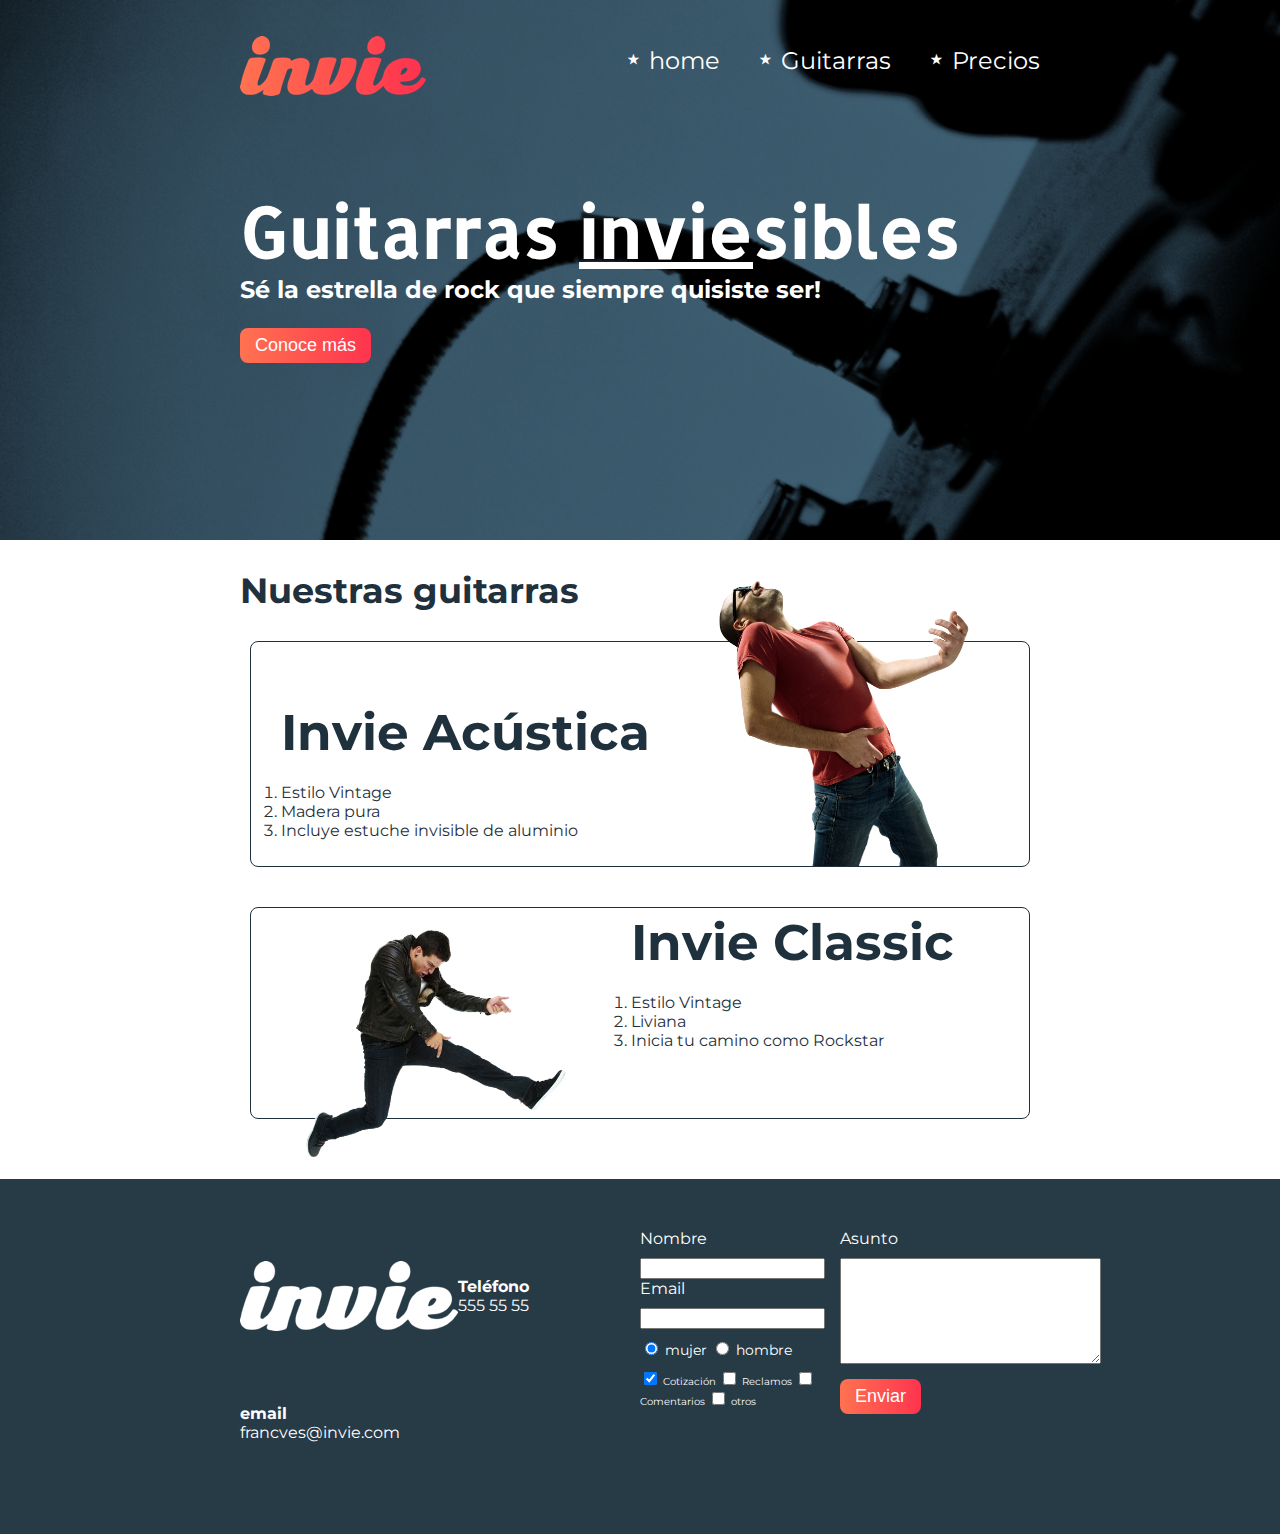
==== index.html @ d9f2fb60 "Archivos Base" ====
<!DOCTYPE html>
<html>
<head>
	<title>Invie - tus mejores guitarras!!</title>
	<meta charset="utf-8"/>
	<link href="https://fonts.googleapis.com/css?family=Allerta|Montserrat" rel="stylesheet">
	<link rel="stylesheet" type="text/css" href="css/invie.css">
</head>
<body>
	<section id="portada" class="portada background"> <!-- portada -->
	<header id="header" class="header contenedor"> <!-- cabecera -->
		<figure class="logotipo"> <!-- logotipo -->
			<img src="images/invie.png" width="186" height="60" alt="Invie logotipo">
		</figure>
		<nav class="menu"> <!-- menu -->
			<ul>
				<li>
					<a href="index.html">
						home
					</a>
				</li>
				<li>
					<a href="index.html#guitarras">
						Guitarras
					</a>
				</li>
				<li>
					<a href="precios.html">
						Precios
					</a>
				</li>
			</ul>
		</nav>
	</header>
	<div class="contenedor">
		<h1 class="titulo">Guitarras <span>invie</span>sibles</h1><!-- titulo -->
		<h3 class="title-a">Sé la estrella de rock que siempre quisiste ser!</h3><!-- descripcion -->
		<a href="#guitarras"><button>Conoce más</button></a><!-- boton -->
	</div>
	</section>
	<section id="guitarras" class="guitarras contenedor"> <!-- guitarras -->
		<h2>Nuestras guitarras</h2><!-- titulo -->
		<article  class="guitarra"><!-- guitar1 -->
			<img  class="derecha" src="images/invie-acustica.png" width="350" height="" alt="Guitarra Invie Acustica">
			<div class="contenedor-guitarra-a">
			<h3 class="title-b">Invie Acústica</h3>
			<ol>
				<li>Estilo Vintage</li>
				<li>Madera pura</li>
				<li>Incluye estuche invisible de aluminio</li>
			</ol>
			</div>
		</article>
		<article  class="guitarra b"><!-- guitar2 -->
			<img class="izquierda" src="images/invie-classic.png" width="350" height="" alt="Guitarra Invie Classic">
			<div class="contenedor-guitarra-b">
			<h3 class="title-b">Invie Classic</h3>
			<ol>
				<li>Estilo Vintage</li>
				<li>Liviana</li>
				<li>Inicia tu camino como Rockstar</li>
			</ol>
			</div>
		</article>
	</section>
	<footer class="footer">
	<div class="contenedor">
		<div class="contacto">
			<img src="images/invie-white.png" alt="logotipo blanco">
			<a href="tel:+5555555"><strong>Teléfono</strong> <span>555 55 55</span></a>
			<a href="mailto:francves1711@gmail.com"><strong>email</strong> <span>francves@invie.com</span></a>
		</div>
		<form class="formulario">
			<div class="col1">
			<label for="nombre">Nombre</label>
			<input type="text" required id="nombre" name="nombre" />
			<label for="email">Email</label>
			<input type="email" required id="nombre" name="email" />
			<div class="sexo">
			<label for="mujer">
				<input type="radio" checked id="mujer" name="sexo" value="mujer"> mujer
			</label>
			<label for="hombre">
				<input type="radio" id="hombre" name="sexo" value="hombre"> hombre
			</label>
			</div>
			<div class="intereses">
				<label for="cotizacion" name="cotizacion" value="cotizacion">
					<input type="checkbox" checked id="cotizacion"> Cotización
				</label>
				<label for="reclamos" name="reclamos">
					<input type="checkbox" id="reclamos" value="reclamos"> Reclamos
				</label>
				<label for="comentarios" name="comentarios">
					<input type="checkbox" id="comentarios" value="comentarios"> Comentarios
				</label>
				<label for="otros" name="otros">
					<input type="checkbox" id="otros" value="otros"> otros
				</label>
			</div>
			</div>
			<div class="col2">
				<label for="asunto">Asunto</label>
					<textarea name="asunto" id="asunto" cols="30 rows="7" "></textarea>
				<input type="submit" value="Enviar" class="button">
			</div>
		</form>
	</div>
	</footer>
</body>
</html>
---- css/invie.css ----
*{
	/*width: ;*/
	/*height:;*/
}

body{
	font-family: 'Montserrat', sans-serif;
	margin: 0;
}

.contenedor{
	width: 800px;
	margin: auto;
	position: relative;
}

.background{
	background-image: url('../images/background.png');
	background-size: cover;
}

textarea{
	height: 100px;
}

input, textarea{
	outline: 0;
}

input:focus, textarea:focus{
	background-color: lightgray;
}

.titulo{
	font-size: 70px;
	font-family: 'Allerta', sans-serif;
	margin-bottom: 0px;
	margin-top: 70px;
}
.title-a{
	font-size: 24px;
	margin-top: 0;
}

.title-b{
	font-size: 50px;
	margin-bottom: 20px;
}

.guitarras h2{
	font-size: 35px;
}

.portada{
	color: white;
	padding: 20px;
	height: 500px;
}

.guitarras{
	color: #1F313C;
	margin-bottom: 60px;
}

.menu{
	font-size: 24px;
	display: inline-block;
	position: absolute;
	right: 0;
}

.menu li{
	display: inline-block;
	margin-left: 30px;
}

.logotipo{
	display: inline-block;
	margin-left: 0;
}

.portada button, .button{
	margin-bottom: 70px;
	border-radius: 8px;
	background-color: #fd324e;
	color: white;
	border: none;
	padding: 7px 15px;
	cursor: pointer;
	font-size: 18px;
	background: linear-gradient(to left, #fe344e, #ff7250);
}

.izquierda{
	float: left;
	position: relative;
}

.derecha{
	float: right;
	position: relative;
	top: -136px;
}

.guitarra{
	margin: 10px 10px 40px 10px;
	padding: 10px;
	/*overflow: hidden;*/
	border: 1px solid #1F313C;
	border-radius: 8px;
}

.contenedor-guitarra-a{
	padding-left: 20px;
}

.contenedor-guitarra-b{
	margin-left: 370px;
	position: relative;
	bottom: 90px;
}

.guitarra ol{
	padding: 0;
}

.header{
	position: relative;
}

.footer{
	background-color: #273b47;
	padding: 50px 10px;
}

.contacto{
	display: flex;
	width: 300px;
	flex-wrap: wrap;
	align-items: center;
}

.contacto img{
	display: block;
}

.contacto strong{
	display: block;
}

.contacto a{
	color: white;
	text-decoration: none; /*quitar subrayado*/
	margin: 10px 10px 10px 0;
}

.footer .contenedor{
	display: flex;
	justify-content: space-between;
}

.formulario{
	display: flex;
	width: 400px;
	color: white;
}

/*A dos clases se les da las mismas propiedades con una "coma" , */
.col1, .col2{ 
	display: flex;
	flex-direction: column;
}

.col1{
	margin-right: 15px;
}

.col2{
	align-items: flex-start;
}

.intereses label{
	font-size: 10px;
}

.sexo label{
	font-size: 14px;
}

.formulario label, .sexo, .intereses{
	margin-bottom: 10px;
}

.sexo{
	margin-top: 10px;
}

table{
	width: 100%;
}

th{
	background-color: #273b47;
	color: white;
	padding: 10px 20px;
	text-align: left;
}

td{
	padding: 20px;
}

table, td, th{
	border: 1px solid #273b47;
	border-collapse: collapse;
}

.menu li:before{
	content: '⋆';
	font-size: 30px;
	line-height: 30px;
	color: white;
}

.menu a{
	color: white;
	text-decoration: none;
}

.titulo span{
	text-decoration: underline;
}

/*Si quieres agregarle un estilo a un elemento que tiene ambas clases al mismo tiempo lo haces con .clase1.clase2*/
.guitarra.b{ 
	height: 190px;
}

.col2 .button{
	margin-top: 15px;
}

.tabla{
	margin: 50px 0;
}
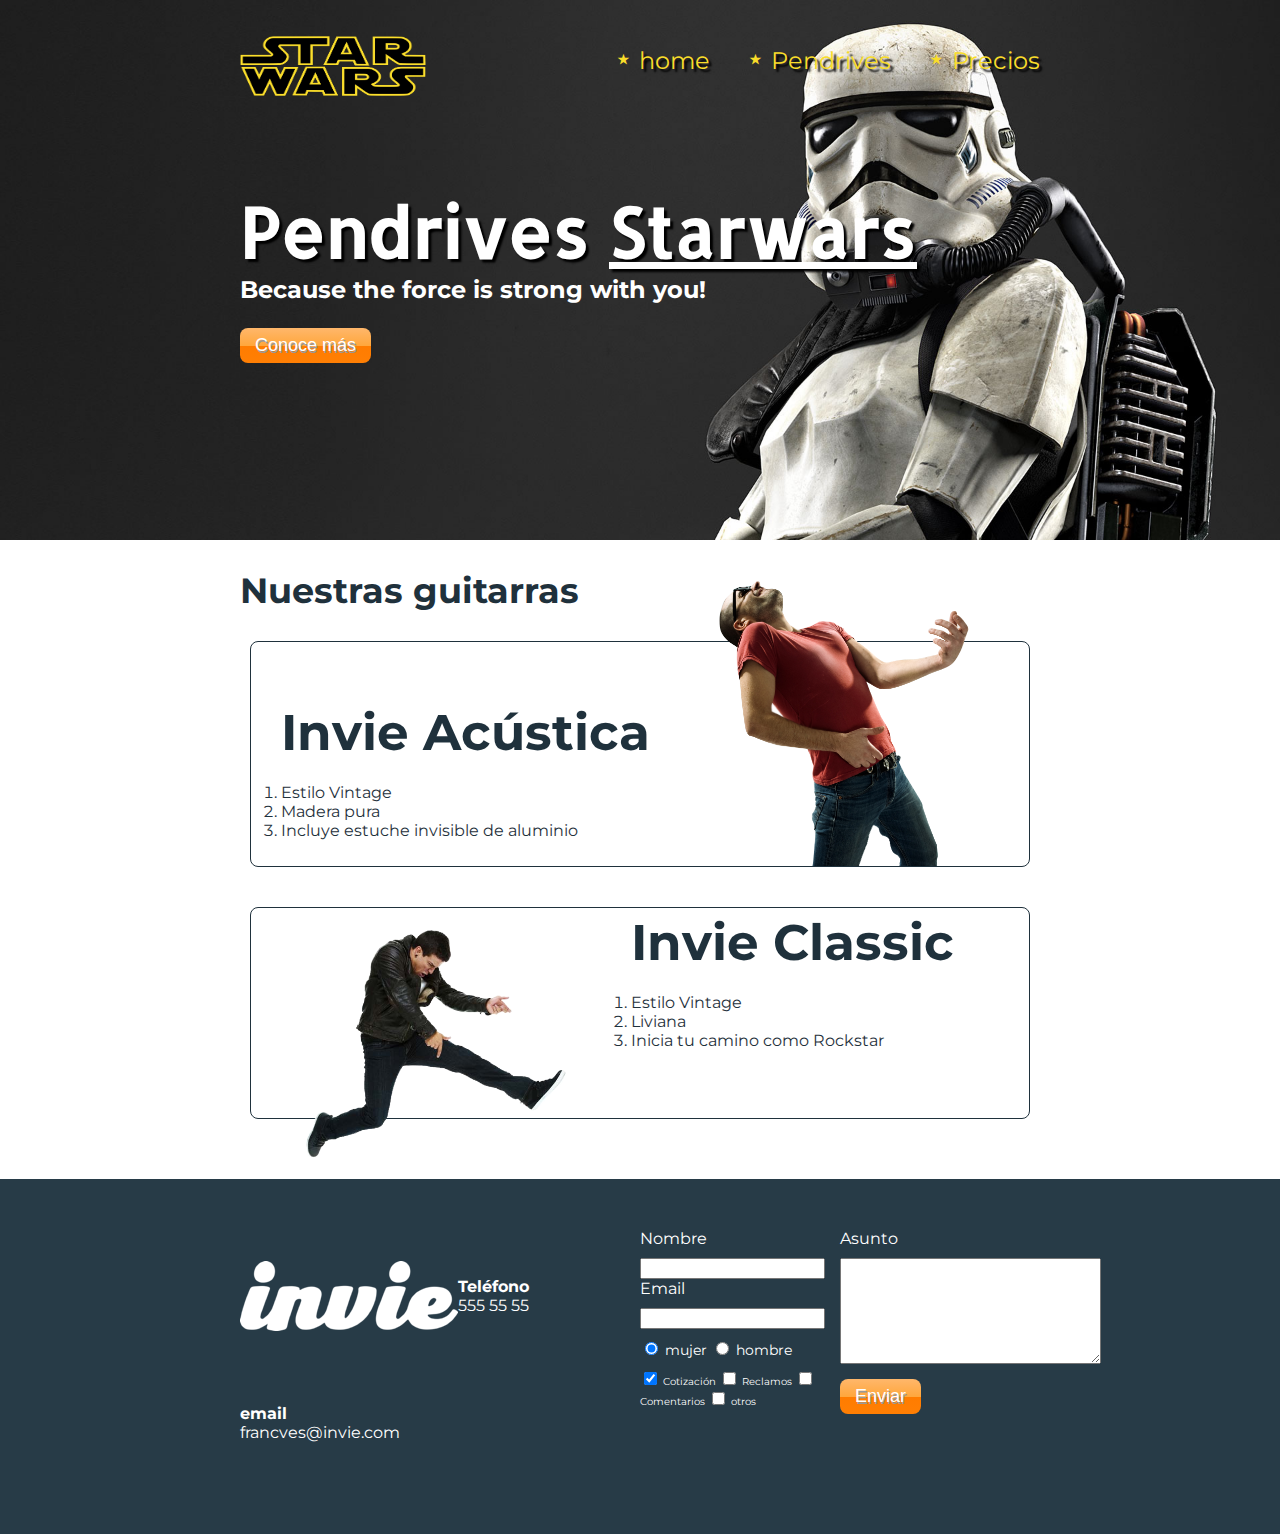
==== commit e74479a1: "Portada modificada" ====
--- a/index.html
+++ b/index.html
@@ -1,7 +1,7 @@
 <!DOCTYPE html>
 <html>
 <head>
-	<title>Invie - tus mejores guitarras!!</title>
+	<title>Starwars - Los mejores pendrives!!</title>
 	<meta charset="utf-8"/>
 	<link href="https://fonts.googleapis.com/css?family=Allerta|Montserrat" rel="stylesheet">
 	<link rel="stylesheet" type="text/css" href="css/invie.css">
@@ -10,7 +10,7 @@
 	<section id="portada" class="portada background"> <!-- portada -->
 	<header id="header" class="header contenedor"> <!-- cabecera -->
 		<figure class="logotipo"> <!-- logotipo -->
-			<img src="images/invie.png" width="186" height="60" alt="Invie logotipo">
+			<img src="images/starwars-logo.png" width="186" height="60" alt="Invie logotipo">
 		</figure>
 		<nav class="menu"> <!-- menu -->
 			<ul>
@@ -21,7 +21,7 @@
 				</li>
 				<li>
 					<a href="index.html#guitarras">
-						Guitarras
+						Pendrives
 					</a>
 				</li>
 				<li>
@@ -33,8 +33,8 @@
 		</nav>
 	</header>
 	<div class="contenedor">
-		<h1 class="titulo">Guitarras <span>invie</span>sibles</h1><!-- titulo -->
-		<h3 class="title-a">Sé la estrella de rock que siempre quisiste ser!</h3><!-- descripcion -->
+		<h1 class="titulo">Pendrives <span>Starwars</span></h1><!-- titulo -->
+		<h3 class="title-a">Because the force is strong with you!</h3><!-- descripcion -->
 		<a href="#guitarras"><button>Conoce más</button></a><!-- boton -->
 	</div>
 	</section>
--- a/css/invie.css
+++ b/css/invie.css
@@ -15,8 +15,9 @@
 }
 
 .background{
-	background-image: url('../images/background.png');
+	background-image: url('../images/portada2.jpg');
 	background-size: cover;
+
 }
 
 textarea{
@@ -36,6 +37,8 @@
 	font-family: 'Allerta', sans-serif;
 	margin-bottom: 0px;
 	margin-top: 70px;
+	text-shadow: 3px 3px 2px #000;
+
 }
 .title-a{
 	font-size: 24px;
@@ -82,13 +85,22 @@
 .portada button, .button{
 	margin-bottom: 70px;
 	border-radius: 8px;
-	background-color: #fd324e;
+
 	color: white;
 	border: none;
 	padding: 7px 15px;
 	cursor: pointer;
 	font-size: 18px;
-	background: linear-gradient(to left, #fe344e, #ff7250);
+	/*background: linear-gradient(to left, #fe344e, #ff7250);*/
+	/*background-color: #fd324e;*/
+/* Permalink - use to edit and share this gradient: http://colorzilla.com/gradient-editor/#ffb76b+0,ffa73d+50,ff7c00+51,ff7f04+100;Orange+Gloss */
+background: #ffb76b; /* Old browsers */
+background: -moz-linear-gradient(top,  #ffb76b 0%, #ffa73d 50%, #ff7c00 51%, #ff7f04 100%); /* FF3.6-15 */
+background: -webkit-linear-gradient(top,  #ffb76b 0%,#ffa73d 50%,#ff7c00 51%,#ff7f04 100%); /* Chrome10-25,Safari5.1-6 */
+background: linear-gradient(to bottom,  #ffb76b 0%,#ffa73d 50%,#ff7c00 51%,#ff7f04 100%); /* W3C, IE10+, FF16+, Chrome26+, Opera12+, Safari7+ */
+filter: progid:DXImageTransform.Microsoft.gradient( startColorstr='#ffb76b', endColorstr='#ff7f04',GradientType=0 ); /* IE6-9 */
+text-shadow: 1px 2px #999;
+
 }
 
 .izquierda{
@@ -219,12 +231,17 @@
 	content: '⋆';
 	font-size: 30px;
 	line-height: 30px;
-	color: white;
+	color: #F9DD2A;
 }
 
 .menu a{
-	color: white;
+	color: #F9DD2A;
+	text-shadow: 3px 3px 2px #000;
 	text-decoration: none;
+}
+
+.menu a:hover{
+	color: white;
 }
 
 .titulo span{
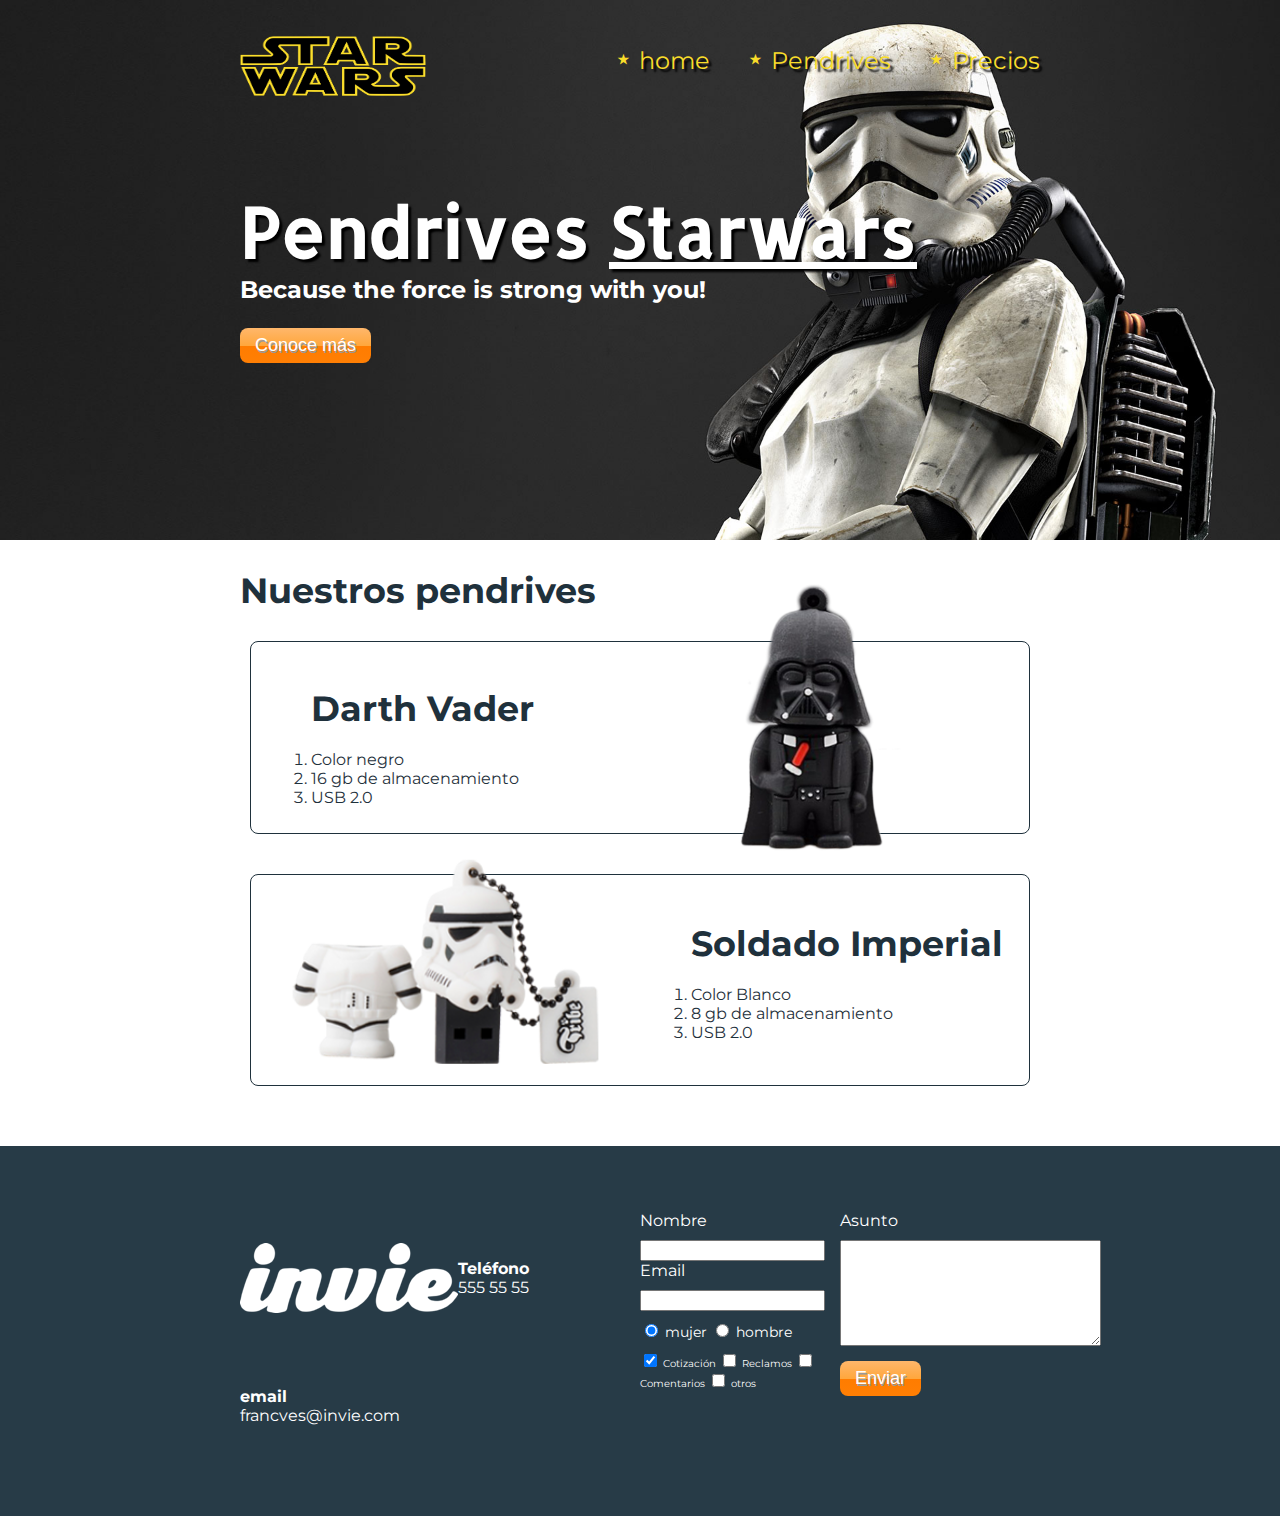
==== commit dcafb47b: "Pendrives agregados" ====
--- a/index.html
+++ b/index.html
@@ -39,26 +39,26 @@
 	</div>
 	</section>
 	<section id="guitarras" class="guitarras contenedor"> <!-- guitarras -->
-		<h2>Nuestras guitarras</h2><!-- titulo -->
+		<h2>Nuestros pendrives</h2><!-- titulo -->
 		<article  class="guitarra"><!-- guitar1 -->
-			<img  class="derecha" src="images/invie-acustica.png" width="350" height="" alt="Guitarra Invie Acustica">
+			<img  class="derecha" src="images/pendrive2.jpg" width="280" height="" alt="Guitarra Invie Acustica">
 			<div class="contenedor-guitarra-a">
-			<h3 class="title-b">Invie Acústica</h3>
+			<h3 class="title-b">Darth Vader</h3>
 			<ol>
-				<li>Estilo Vintage</li>
-				<li>Madera pura</li>
-				<li>Incluye estuche invisible de aluminio</li>
+				<li>Color negro</li>
+				<li>16 gb de almacenamiento</li>
+				<li>USB 2.0</li>
 			</ol>
 			</div>
 		</article>
 		<article  class="guitarra b"><!-- guitar2 -->
-			<img class="izquierda" src="images/invie-classic.png" width="350" height="" alt="Guitarra Invie Classic">
+			<img class="izquierda" src="images/pendrive.jpg" width="350" height="" alt="Guitarra Invie Classic">
 			<div class="contenedor-guitarra-b">
-			<h3 class="title-b">Invie Classic</h3>
+			<h3 class="title-b">Soldado Imperial</h3>
 			<ol>
-				<li>Estilo Vintage</li>
-				<li>Liviana</li>
-				<li>Inicia tu camino como Rockstar</li>
+				<li>Color Blanco</li>
+				<li>8 gb de almacenamiento</li>
+				<li>USB 2.0</li>
 			</ol>
 			</div>
 		</article>
--- a/css/invie.css
+++ b/css/invie.css
@@ -46,7 +46,7 @@
 }
 
 .title-b{
-	font-size: 50px;
+	font-size: 35px;
 	margin-bottom: 20px;
 }
 
@@ -106,12 +106,15 @@
 .izquierda{
 	float: left;
 	position: relative;
+	bottom: 130px;
+	left: 10px;
 }
 
 .derecha{
 	float: right;
 	position: relative;
-	top: -136px;
+	top: -70px;
+	right: 70px;
 }
 
 .guitarra{
@@ -123,13 +126,13 @@
 }
 
 .contenedor-guitarra-a{
-	padding-left: 20px;
+	padding-left: 50px;
 }
 
 .contenedor-guitarra-b{
-	margin-left: 370px;
-	position: relative;
-	bottom: 90px;
+	margin-left: 430px;
+	position: relative;
+	bottom: 10px;
 }
 
 .guitarra ol{
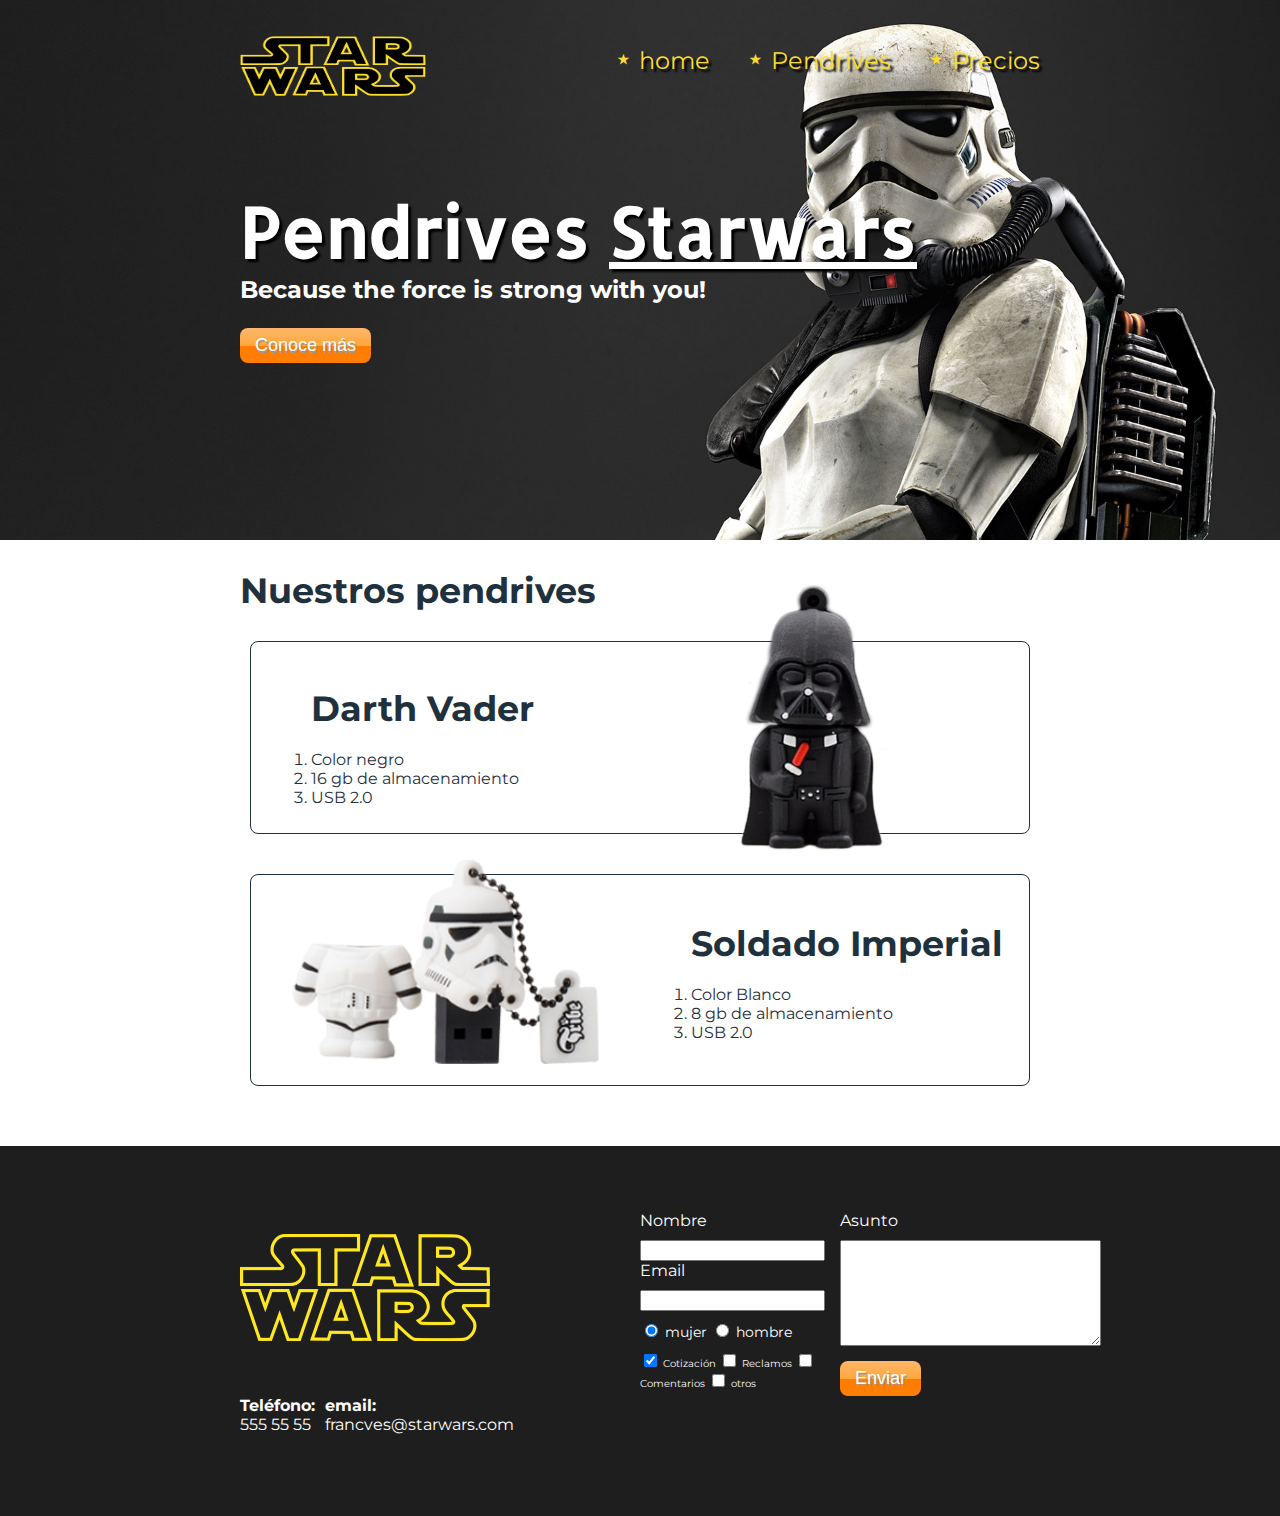
==== commit 3c07f42e: "Footer editado" ====
--- a/index.html
+++ b/index.html
@@ -66,9 +66,9 @@
 	<footer class="footer">
 	<div class="contenedor">
 		<div class="contacto">
-			<img src="images/invie-white.png" alt="logotipo blanco">
-			<a href="tel:+5555555"><strong>Teléfono</strong> <span>555 55 55</span></a>
-			<a href="mailto:francves1711@gmail.com"><strong>email</strong> <span>francves@invie.com</span></a>
+			<img src="images/starwars-logo-white.png" width="250" alt="logotipo blanco">
+			<a href="tel:+5555555"><strong>Teléfono:</strong> <span>555 55 55</span></a>
+			<a href="mailto:francves1711@gmail.com"><strong>email:</strong> <span>francves@starwars.com</span></a>
 		</div>
 		<form class="formulario">
 			<div class="col1">
--- a/css/invie.css
+++ b/css/invie.css
@@ -144,7 +144,7 @@
 }
 
 .footer{
-	background-color: #273b47;
+	background-color: #1E1E1E;
 	padding: 50px 10px;
 }
 
